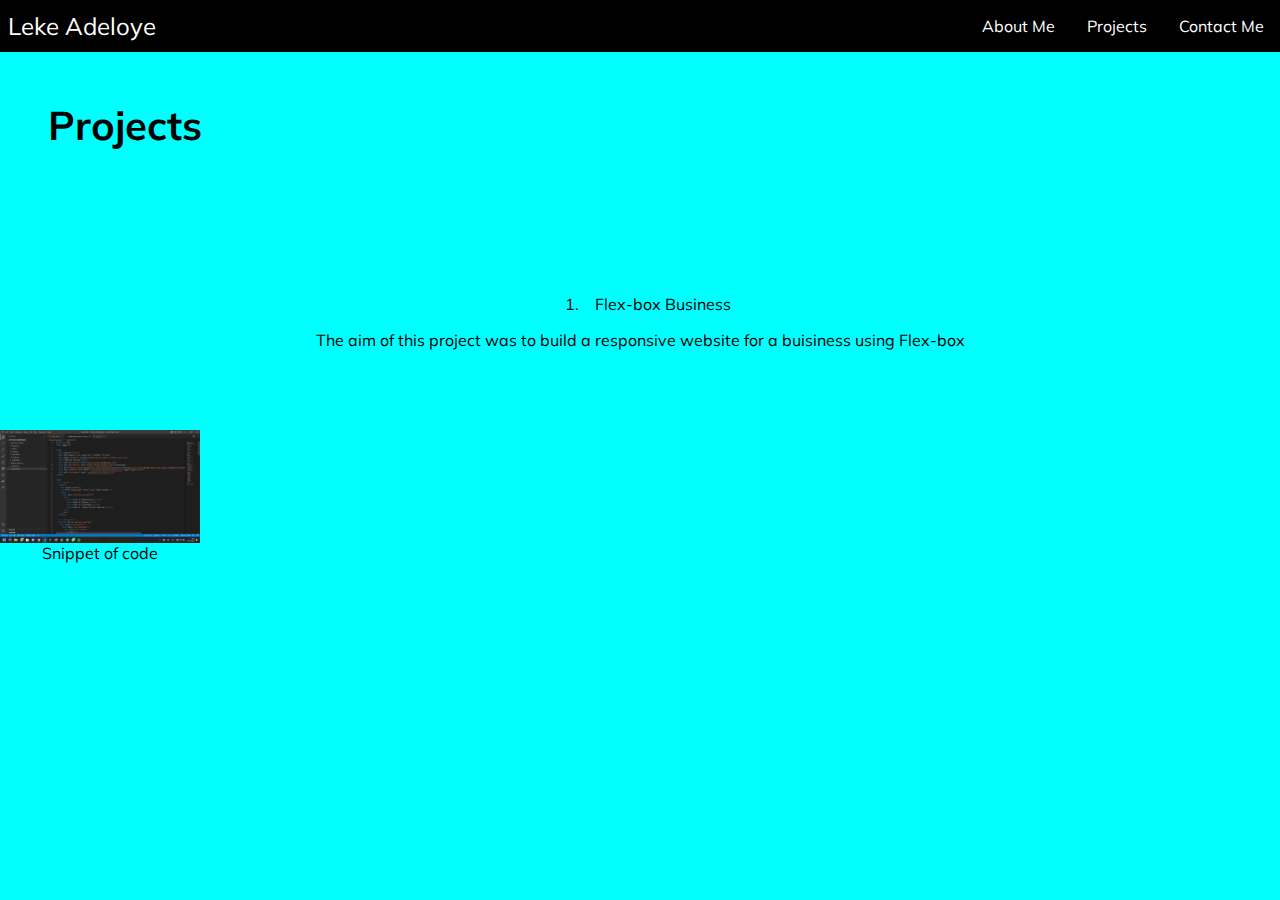
==== projects.html @ 50b27f8d "updated hmtl and css files for projects - up to project1" ====
<!DOCTYPE html>
<html lang="en">
<head>
  <meta charset="UTF-8">
  <meta http-equiv="X-UA-Compatible" content="IE=edge">
  <meta name="viewport" content="width=device-width, initial-scale=1.0">
  <title>Leke's Portfolio Site - Projects</title>
  <!-- Stylesheets -->

  <link rel="stylesheet" href="./stylesheets/styles2.css">
  <!-- Fonts -->

  <link rel="preconnect" href="https://fonts.googleapis.com">
  <link rel="preconnect" href="https://fonts.gstatic.com" crossorigin>
  <link href="https://fonts.googleapis.com/css2?family=Merriweather:ital,wght@0,400;0,700;1,400&family=Mulish:wght@300;400&display=swap" rel="stylesheet">

</head>
<body>
  <header>
    <div class="name">
      <p>Leke Adeloye</p>
    </div>
  <!--  Site Navigation  -->
  
    <nav class="nav-bar">
       <ul>
         <li><a href="index.html#about">About Me</a></li>
         <li><a href="./projects.html#project">Projects</a></li>
         <li><a href="index.html#contact-me">Contact Me</a></li>
       </ul>
    </nav>
  </header>

  <!-- Project 1 Section -->
  <section id="projects">
    <h1>Projects</h1>
      <div class="project1-container">
        <div class="project-name">
          <p><span>1.</span>Flex-box Business</p>
        </div>
        <div class="project-description">
          <p>The aim of this project was to build a responsive website for a buisiness using Flex-box</p>
        </div>
      </div>
      <div class="project-images-container">
        <figure>
          <img src="./resources/images/project1-code.png" alt="image of code">
          <figcaption>
            <p>Snippet of code</p>
          </figcaption>
        </figure>
      </div>
  </section>
</body>
</html>
---- stylesheets/styles2.css ----
* {
  margin: 0;
  padding: 0;
  box-sizing: border-box;
}

body {
  font-family: 'Mulish', sans-serif;
  font-size: 1rem;
  background-color: aqua;
}

/* Navigation */

header {
  position: fixed;
  display: flex;
  align-items: center;
  justify-content: space-between;
  width: 100%;
  background-color: black;
  color: white;
  z-index: 999;
}

.name {
  font-size: 1.5rem;
  margin: .5rem;
  display: inline-block;
}

.nav-bar ul {
  margin: 0;
  padding: 0;
  display: flex;
}

.nav-bar li {
  list-style: none;
}

.nav-bar li a {
  text-decoration: none;
  color: white;
  padding: 1rem;
  display: block;
}

.nav-bar li:hover {
  background-color: #555;
}

/* Projects Section */

#projects {
  width: 100%;
  height: 100vh;
  padding-top: 3.25rem;
}

#projects h1 {
  font-size: 2.5rem;
  padding: 3rem;
}

.project1-container {
  display: flex;
  justify-content: center;
  align-items: center;
  padding: 5rem;
  flex-direction: column;
}

.project-name p, span {
  padding: 1rem;
}

/* Project Images Containers */

figure {
  max-width: 200px;
}

figure img {
  display: block;
  width: 100%;
}

figcaption {
  max-width: 200px;
  text-align: center;
}
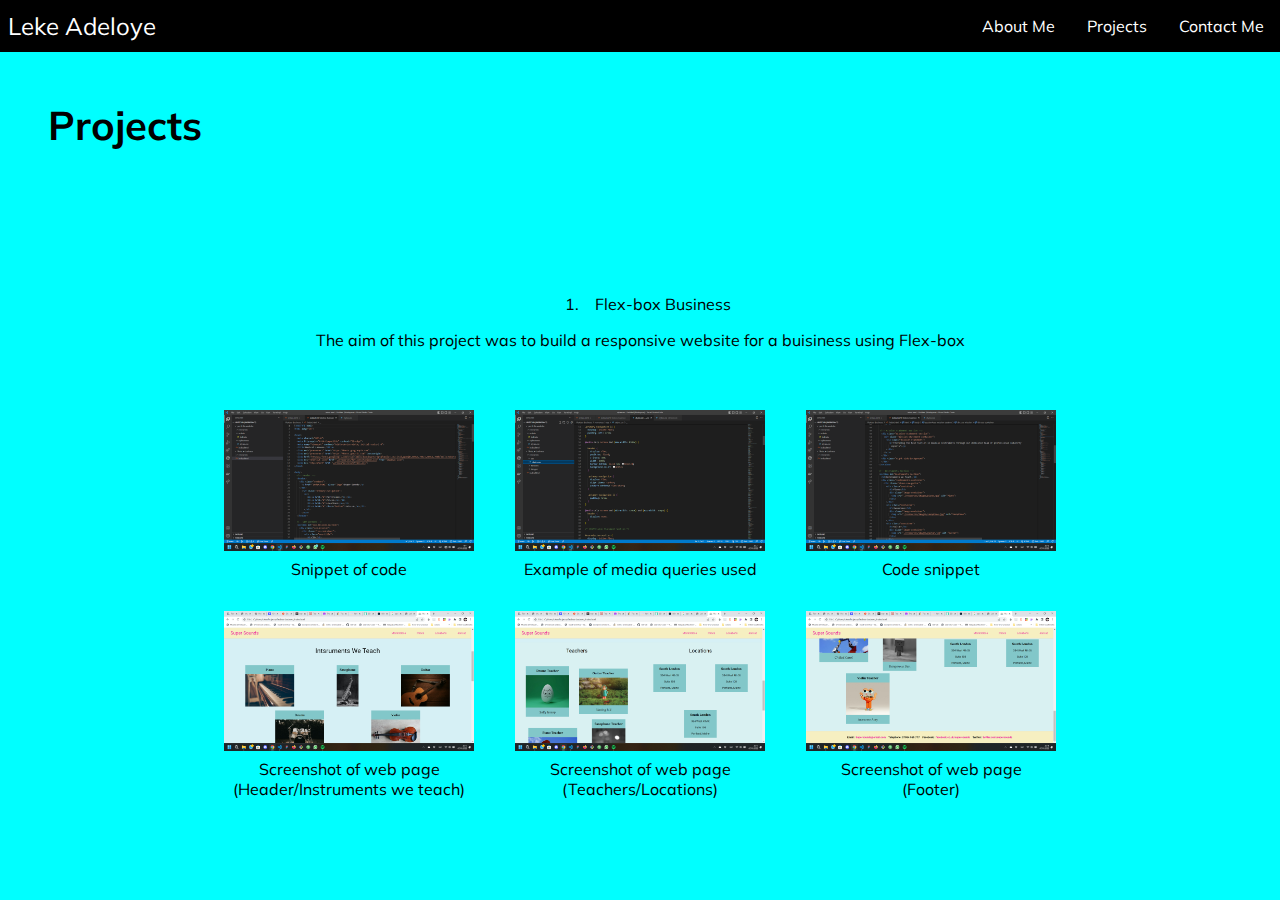
==== commit 9f12b197: "finalised layout of project 1 css and updated html file" ====
--- a/projects.html
+++ b/projects.html
@@ -34,22 +34,52 @@
   <!-- Project 1 Section -->
   <section id="projects">
     <h1>Projects</h1>
-      <div class="project1-container">
-        <div class="project-name">
-          <p><span>1.</span>Flex-box Business</p>
-        </div>
-        <div class="project-description">
-          <p>The aim of this project was to build a responsive website for a buisiness using Flex-box</p>
-        </div>
+    <div class="project1-container">
+      <div class="project-name">
+        <p><span>1.</span>Flex-box Business</p>
       </div>
-      <div class="project-images-container">
-        <figure>
-          <img src="./resources/images/project1-code.png" alt="image of code">
-          <figcaption>
-            <p>Snippet of code</p>
-          </figcaption>
-        </figure>
+      <div class="project-description">
+        <p>The aim of this project was to build a responsive website for a buisiness using Flex-box</p>
       </div>
-  </section>
+    </div>
+    <div class="project-images-container">
+      <figure>
+        <img src="./resources/images/project1-code.png" alt="image of code">
+        <figcaption>
+          <p>Snippet of code</p>
+        </figcaption>
+      </figure>
+      <figure>
+        <img src="./resources/images/project1-css-queries.png" alt="image of css media queries">
+        <figcaption>
+          <p>Example of media queries used</p>
+        </figcaption>
+      </figure>
+      <figure>
+        <img src="./resources/images/project1-html.png" alt="image of html code">
+        <figcaption>
+          <p>Code snippet</p>
+        </figcaption>
+      </figure>
+      <figure>
+        <img src="./resources/images/project1-webpage.png" alt="image of web page">
+        <figcaption>
+          <p>Screenshot of web page (Header/Instruments we teach)</p>
+        </figcaption>
+      </figure>
+      <figure>
+        <img src="./resources/images/project1-webpage-2.png" alt="image of web page">
+        <figcaption>
+          <p>Screenshot of web page (Teachers/Locations)</p>
+        </figcaption>
+      </figure>
+      <figure>
+        <img src="./resources/images/project1-webpage-3.png" alt="image of web page">
+        <figcaption>
+          <p>Screenshot of web page (Footer)</p>
+        </figcaption>
+      </figure>
+    </div>
+</section>
 </body>
 </html>--- a/stylesheets/styles2.css
+++ b/stylesheets/styles2.css
@@ -54,7 +54,6 @@
 
 #projects {
   width: 100%;
-  height: 100vh;
   padding-top: 3.25rem;
 }
 
@@ -67,7 +66,7 @@
   display: flex;
   justify-content: center;
   align-items: center;
-  padding: 5rem;
+  padding: 5rem 5rem 1rem 5rem;
   flex-direction: column;
 }
 
@@ -77,16 +76,29 @@
 
 /* Project Images Containers */
 
+.project-images-container {
+  display: flex;
+  justify-content: space-between;
+  align-items: flex-start;
+  flex-wrap: wrap;
+  padding: 2rem;
+  width: 70%;
+  margin: auto;
+}
+
 figure {
-  max-width: 200px;
+  max-width: 250px;
+  margin: 0.75rem 0;
 }
 
 figure img {
   display: block;
   width: 100%;
+  /* height: auto; */
 }
 
 figcaption {
-  max-width: 200px;
+  max-width: 250px;
   text-align: center;
+  padding: 0.5rem;
 }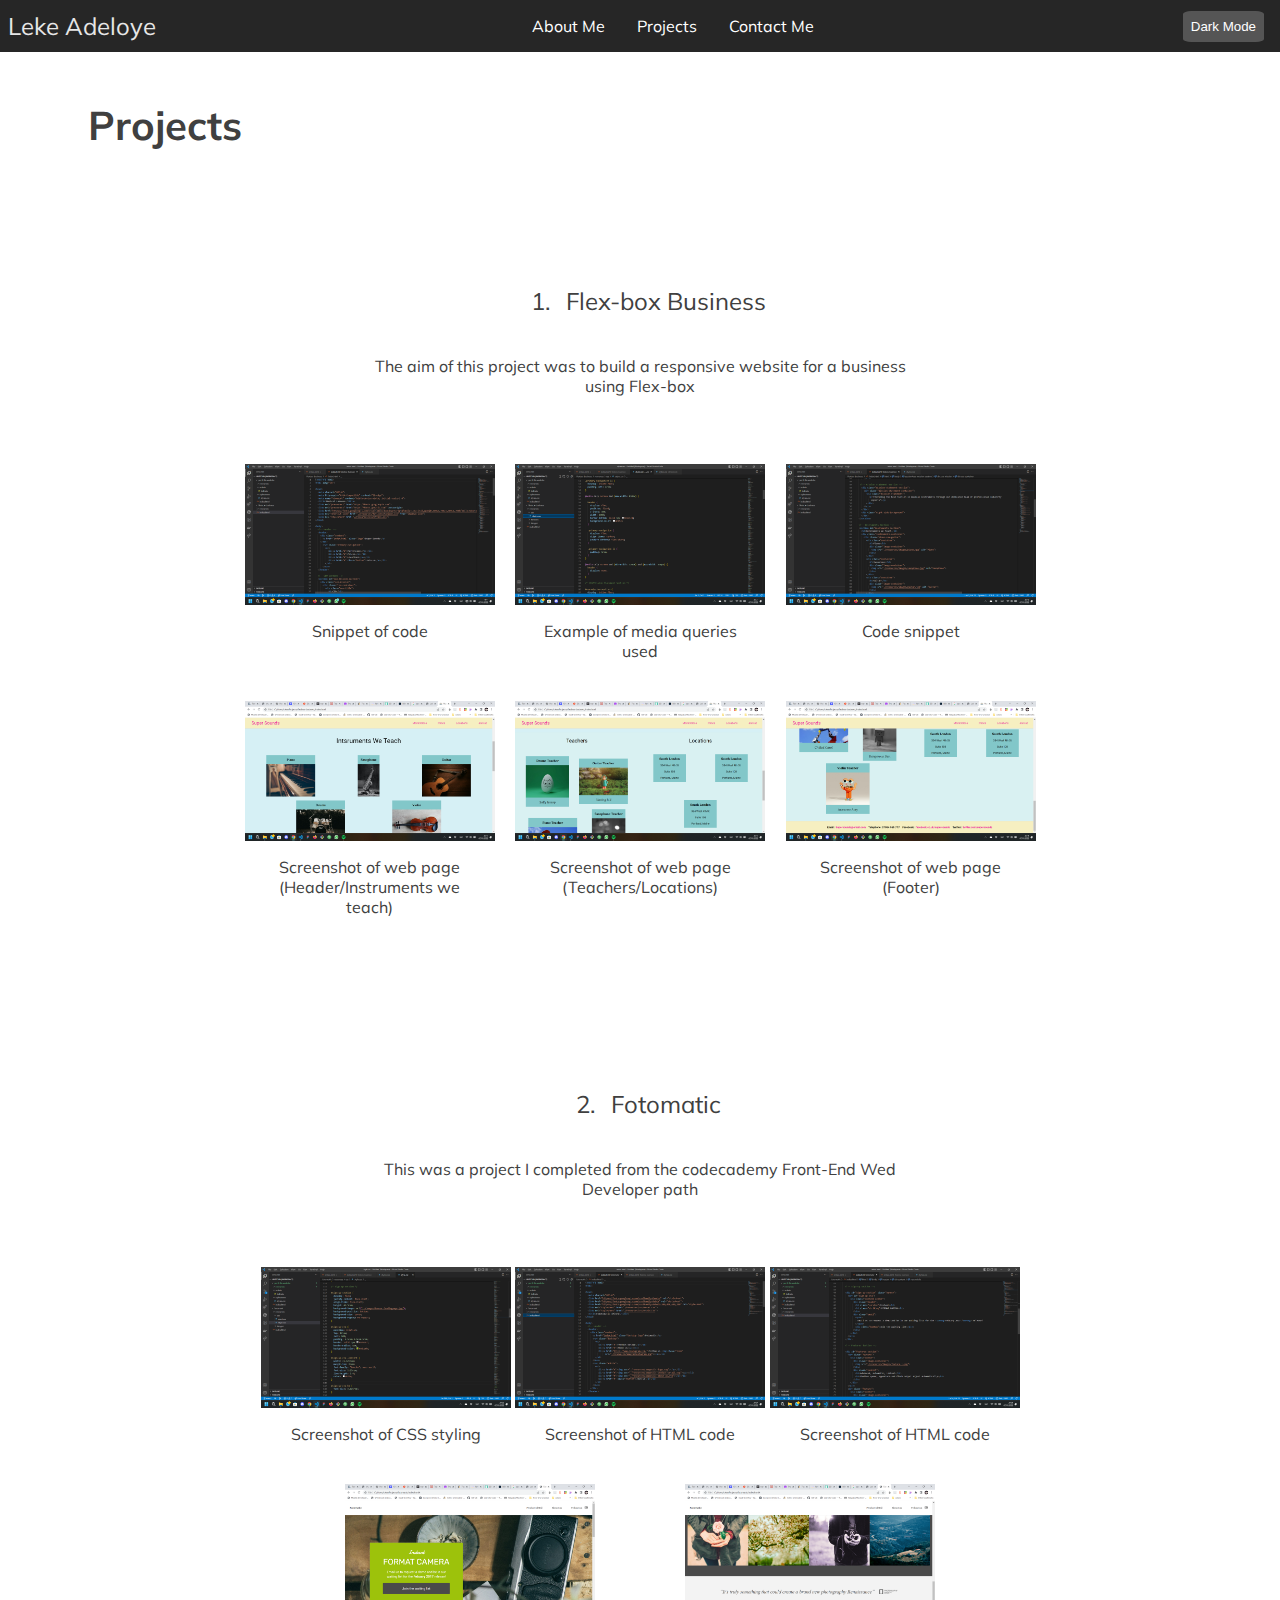
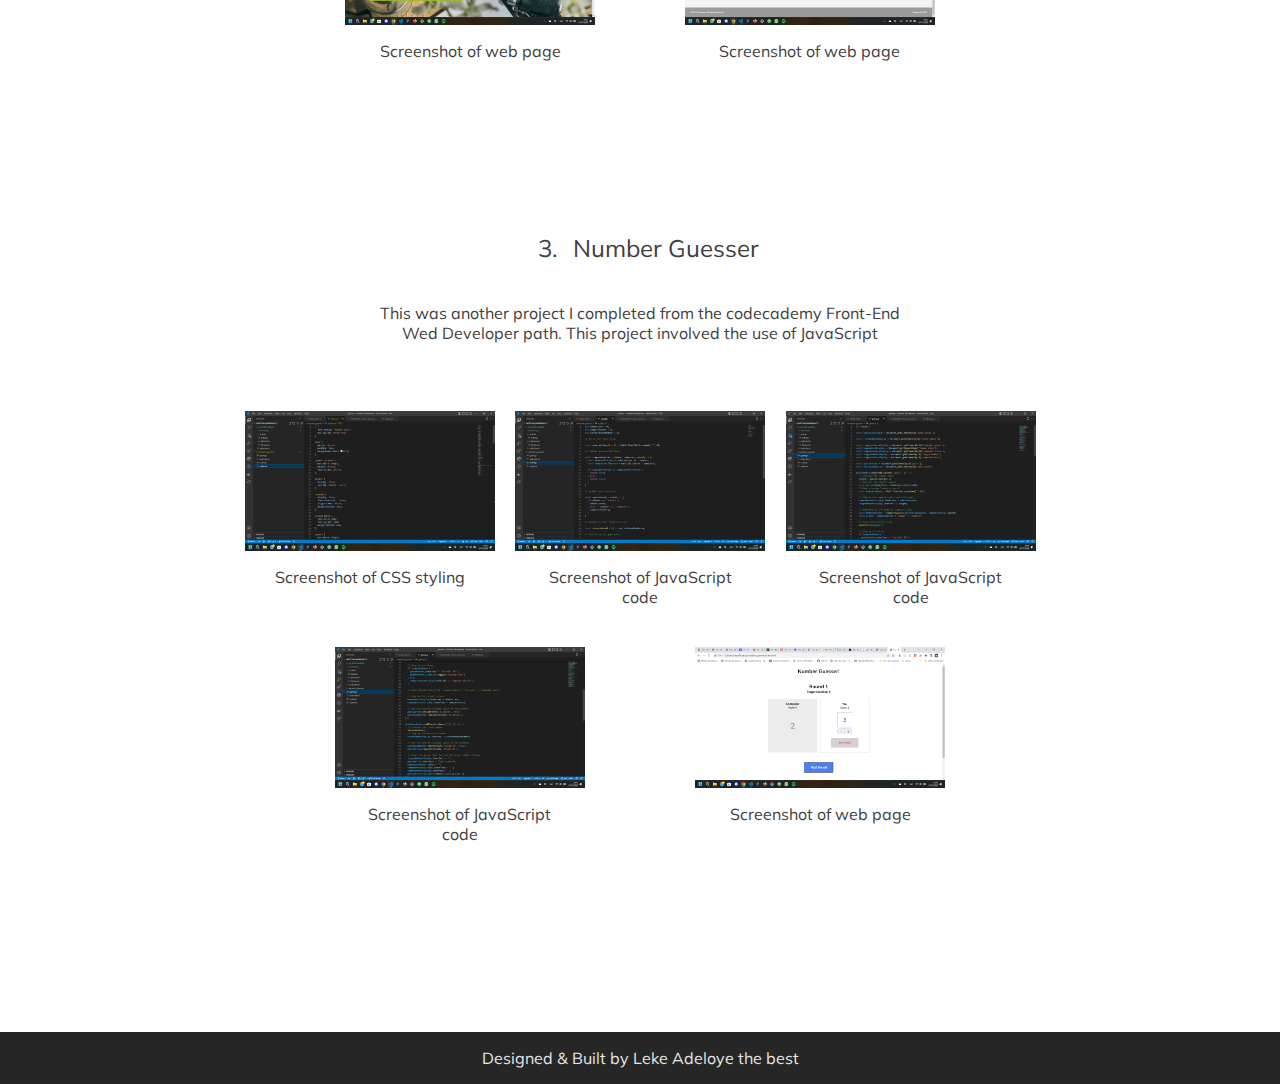
==== commit 53cab979: "removed main section from html and updated JS so now header text changes color when dark mode on" ====
--- a/projects.html
+++ b/projects.html
@@ -1,85 +1,220 @@
 <!DOCTYPE html>
 <html lang="en">
-<head>
-  <meta charset="UTF-8">
-  <meta http-equiv="X-UA-Compatible" content="IE=edge">
-  <meta name="viewport" content="width=device-width, initial-scale=1.0">
-  <title>Leke's Portfolio Site - Projects</title>
-  <!-- Stylesheets -->
-
-  <link rel="stylesheet" href="./stylesheets/styles2.css">
-  <!-- Fonts -->
-
-  <link rel="preconnect" href="https://fonts.googleapis.com">
-  <link rel="preconnect" href="https://fonts.gstatic.com" crossorigin>
-  <link href="https://fonts.googleapis.com/css2?family=Merriweather:ital,wght@0,400;0,700;1,400&family=Mulish:wght@300;400&display=swap" rel="stylesheet">
-
-</head>
-<body>
-  <header>
-    <div class="name">
-      <p>Leke Adeloye</p>
-    </div>
-  <!--  Site Navigation  -->
-  
-    <nav class="nav-bar">
-       <ul>
-         <li><a href="index.html#about">About Me</a></li>
-         <li><a href="./projects.html#project">Projects</a></li>
-         <li><a href="index.html#contact-me">Contact Me</a></li>
-       </ul>
-    </nav>
-  </header>
-
-  <!-- Project 1 Section -->
-  <section id="projects">
-    <h1>Projects</h1>
-    <div class="project1-container">
-      <div class="project-name">
-        <p><span>1.</span>Flex-box Business</p>
-      </div>
-      <div class="project-description">
-        <p>The aim of this project was to build a responsive website for a buisiness using Flex-box</p>
-      </div>
-    </div>
-    <div class="project-images-container">
-      <figure>
-        <img src="./resources/images/project1-code.png" alt="image of code">
-        <figcaption>
-          <p>Snippet of code</p>
-        </figcaption>
-      </figure>
-      <figure>
-        <img src="./resources/images/project1-css-queries.png" alt="image of css media queries">
-        <figcaption>
-          <p>Example of media queries used</p>
-        </figcaption>
-      </figure>
-      <figure>
-        <img src="./resources/images/project1-html.png" alt="image of html code">
-        <figcaption>
-          <p>Code snippet</p>
-        </figcaption>
-      </figure>
-      <figure>
-        <img src="./resources/images/project1-webpage.png" alt="image of web page">
-        <figcaption>
-          <p>Screenshot of web page (Header/Instruments we teach)</p>
-        </figcaption>
-      </figure>
-      <figure>
-        <img src="./resources/images/project1-webpage-2.png" alt="image of web page">
-        <figcaption>
-          <p>Screenshot of web page (Teachers/Locations)</p>
-        </figcaption>
-      </figure>
-      <figure>
-        <img src="./resources/images/project1-webpage-3.png" alt="image of web page">
-        <figcaption>
-          <p>Screenshot of web page (Footer)</p>
-        </figcaption>
-      </figure>
-    </div>
-</section>
-</body>
-</html>+  <head>
+    <meta charset="UTF-8" />
+    <meta http-equiv="X-UA-Compatible" content="IE=edge" />
+    <meta name="viewport" content="width=device-width, initial-scale=1.0" />
+    <title>Leke's Portfolio Site - Projects</title>
+    <!-- Stylesheets -->
+
+    <link rel="stylesheet" href="./stylesheets/styles2.css" />
+    <!-- Fonts -->
+
+    <link rel="preconnect" href="https://fonts.googleapis.com" />
+    <link rel="preconnect" href="https://fonts.gstatic.com" crossorigin />
+    <link
+      href="https://fonts.googleapis.com/css2?family=Merriweather:ital,wght@0,400;0,700;1,400&family=Mulish:wght@300;400&display=swap"
+      rel="stylesheet" />
+    <!--  JavaScript  -->
+
+    <script src="./scripts/index.js" defer></script>
+  </head>
+  <body>
+    <header>
+      <div class="name">
+        <p>Leke Adeloye</p>
+      </div>
+      <!--  Site Navigation  -->
+
+      <nav class="nav-bar">
+        <ul>
+          <li><a href="index.html#about">About Me</a></li>
+          <li><a href="./projects.html#project">Projects</a></li>
+          <li><a href="index.html#contact-me">Contact Me</a></li>
+        </ul>
+      </nav>
+      <button id="light-dark">Dark Mode</button>
+    </header>
+
+    <!-- Project 1 Section -->
+
+    <section id="projects">
+      <h1>Projects</h1>
+      <div id="project1" class="project-container">
+        <div class="project-name">
+          <p><span>1.</span>Flex-box Business</p>
+        </div>
+        <div class="project-description">
+          <p>
+            The aim of this project was to build a responsive website for a
+            business using Flex-box
+          </p>
+        </div>
+      </div>
+      <div class="project1-images project-images-container">
+        <figure>
+          <img src="./resources/images/project1-code.png" alt="image of code" />
+          <figcaption>
+            <p>Snippet of code</p>
+          </figcaption>
+        </figure>
+        <figure>
+          <img
+            src="./resources/images/project1-css-queries.png"
+            alt="image of css media queries" />
+          <figcaption>
+            <p>Example of media queries used</p>
+          </figcaption>
+        </figure>
+        <figure>
+          <img
+            src="./resources/images/project1-html.png"
+            alt="image of html code" />
+          <figcaption>
+            <p>Code snippet</p>
+          </figcaption>
+        </figure>
+        <figure>
+          <img
+            src="./resources/images/project1-webpage.png"
+            alt="image of web page" />
+          <figcaption>
+            <p>Screenshot of web page (Header/Instruments we teach)</p>
+          </figcaption>
+        </figure>
+        <figure>
+          <img
+            src="./resources/images/project1-webpage-2.png"
+            alt="image of web page" />
+          <figcaption>
+            <p>Screenshot of web page (Teachers/Locations)</p>
+          </figcaption>
+        </figure>
+        <figure>
+          <img
+            src="./resources/images/project1-webpage-3.png"
+            alt="image of web page" />
+          <figcaption>
+            <p>Screenshot of web page (Footer)</p>
+          </figcaption>
+        </figure>
+      </div>
+
+      <!-- Project 2 Section -->
+
+      <div class="project-container">
+        <div id="project2" class="project-name">
+          <p><span>2.</span>Fotomatic</p>
+        </div>
+        <div class="project-description">
+          <p>
+            This was a project I completed from the codecademy Front-End Wed
+            Developer path
+          </p>
+        </div>
+      </div>
+      <div class="project2-images project-images-container">
+        <figure>
+          <img
+            src="./resources/images/project2-css.png"
+            alt="image of css code" />
+          <figcaption>
+            <p>Screenshot of CSS styling</p>
+          </figcaption>
+        </figure>
+        <figure>
+          <img
+            src="./resources/images/project2-html.png"
+            alt="image of html code" />
+          <figcaption>
+            <p>Screenshot of HTML code</p>
+          </figcaption>
+        </figure>
+        <figure>
+          <img
+            src="./resources/images/project2-html-2.png"
+            alt="image of html code" />
+          <figcaption>
+            <p>Screenshot of HTML code</p>
+          </figcaption>
+        </figure>
+        <figure>
+          <img
+            src="./resources/images/project2-webpage.png"
+            alt="image of web page" />
+          <figcaption>
+            <p>Screenshot of web page</p>
+          </figcaption>
+        </figure>
+        <figure>
+          <img
+            src="./resources/images/project2-webpage-2.png"
+            alt="image of web page" />
+          <figcaption>
+            <p>Screenshot of web page</p>
+          </figcaption>
+        </figure>
+      </div>
+
+      <!-- Project 3 Section -->
+
+      <div class="project-container">
+        <div id="project3" class="project-name">
+          <p><span>3.</span>Number Guesser</p>
+        </div>
+        <div class="project-description">
+          <p>
+            This was another project I completed from the codecademy Front-End
+            Wed Developer path. This project involved the use of JavaScript
+          </p>
+        </div>
+      </div>
+      <div class="project3-images project-images-container">
+        <figure>
+          <img
+            src="./resources/images/project3-css.png"
+            alt="image of css code" />
+          <figcaption>
+            <p>Screenshot of CSS styling</p>
+          </figcaption>
+        </figure>
+        <figure>
+          <img
+            src="./resources/images/project3-js.png"
+            alt="image of JavaScript code" />
+          <figcaption>
+            <p>Screenshot of JavaScript code</p>
+          </figcaption>
+        </figure>
+        <figure>
+          <img
+            src="./resources/images/project3-js-2.png"
+            alt="image of JavaScript code" />
+          <figcaption>
+            <p>Screenshot of JavaScript code</p>
+          </figcaption>
+        </figure>
+        <figure>
+          <img
+            src="./resources/images/project3-js-3.png"
+            alt="image of JavaScript code" />
+          <figcaption>
+            <p>Screenshot of JavaScript code</p>
+          </figcaption>
+        </figure>
+        <figure>
+          <img
+            src="./resources/images/project3-webpage.png"
+            alt="image of web page" />
+          <figcaption>
+            <p>Screenshot of web page</p>
+          </figcaption>
+        </figure>
+      </div>
+    </section>
+
+    <footer>
+      <p>Designed & Built by Leke Adeloye the best</p>
+    </footer>
+  </body>
+</html>
--- a/stylesheets/styles2.css
+++ b/stylesheets/styles2.css
@@ -5,9 +5,34 @@
 }
 
 body {
-  font-family: 'Mulish', sans-serif;
+  font-family: "Mulish", sans-serif;
   font-size: 1rem;
-  background-color: aqua;
+  background-color: hsl(0, 0%, 100%);
+  color: hsl(0, 0%, 25%);
+}
+
+/* main {
+  background-color: hsl(0, 0%, 100%);
+  color: hsl(0, 0%, 25%);
+} */
+
+/*  Dark Theme  */
+
+.body2 {
+  font-family: "Mulish", sans-serif;
+  font-size: 1rem;
+  background-color: black;
+  color: beige;
+}
+
+.header2 {
+  background-color: white;
+  color: black;
+}
+
+.footer2 {
+  background-color: white;
+  color: black;
 }
 
 /* Navigation */
@@ -18,15 +43,16 @@
   align-items: center;
   justify-content: space-between;
   width: 100%;
-  background-color: black;
-  color: white;
-  z-index: 999;
+  background-color: hsl(0, 0%, 15%);
+  color: hsl(0, 0%, 90%);
+  /* z-index: 999; */
 }
 
 .name {
   font-size: 1.5rem;
-  margin: .5rem;
+  margin: 0.5rem;
   display: inline-block;
+  color: hsl(0, 0%, 90%);
 }
 
 .nav-bar ul {
@@ -46,8 +72,21 @@
   display: block;
 }
 
+.nav-bar li {
+  transition: background-color 450ms ease-in-out;
+}
+
 .nav-bar li:hover {
   background-color: #555;
+}
+
+#light-dark {
+  margin-right: 1rem;
+  border-radius: 10%;
+  padding: 0.5rem;
+  border: hsl(0, 0%, 100%) none 0.1rem;
+  background-color: #555;
+  color: hsl(0, 0%, 100%);;
 }
 
 /* Projects Section */
@@ -59,10 +98,10 @@
 
 #projects h1 {
   font-size: 2.5rem;
-  padding: 3rem;
+  padding: 3rem 5.5rem 1.5rem;
 }
 
-.project1-container {
+.project-container {
   display: flex;
   justify-content: center;
   align-items: center;
@@ -70,20 +109,62 @@
   flex-direction: column;
 }
 
-.project-name p, span {
-  padding: 1rem;
+/* .project2-container {
+  display: flex;
+  justify-content: center;
+  align-items: center;
+  padding: 5rem 5rem 1rem 5rem;
+  flex-direction: column;
 }
 
-/* Project Images Containers */
+.project3-container {
+  display: flex;
+  justify-content: center;
+  align-items: center;
+  padding: 5rem 5rem 1rem 5rem;
+  flex-direction: column;
+} */
+
+.project-description {
+  max-width: 50%;
+  text-align: center;
+  padding: 0.5rem;
+  margin-top: 1rem;
+}
+
+.project-name p,
+span {
+  padding: 1rem;
+  font-size: 1.5rem;
+}
+
+.project-name {
+  margin-top: 1rem;
+}
+
+/* Project Images Containers and Figures */
 
 .project-images-container {
   display: flex;
-  justify-content: space-between;
   align-items: flex-start;
   flex-wrap: wrap;
   padding: 2rem;
+  margin: auto;
+}
+
+.project1-images {
+  justify-content: space-evenly;
   width: 70%;
-  margin: auto;
+}
+
+.project2-images {
+  width: 65%;
+  justify-content: space-evenly;
+}
+
+.project3-images {
+  justify-content: space-evenly;
+  width: 70%;
 }
 
 figure {
@@ -100,5 +181,17 @@
 figcaption {
   max-width: 250px;
   text-align: center;
-  padding: 0.5rem;
-}+  padding: 1rem;
+}
+
+footer {
+  display: flex;
+  align-items: center;
+  justify-content: center;
+  width: 100%;
+  background-color: hsl(0, 0%, 15%);
+  color: hsl(0, 0%, 90%);
+  z-index: 999;
+  padding: 1rem;
+  margin-top: 8rem;
+}
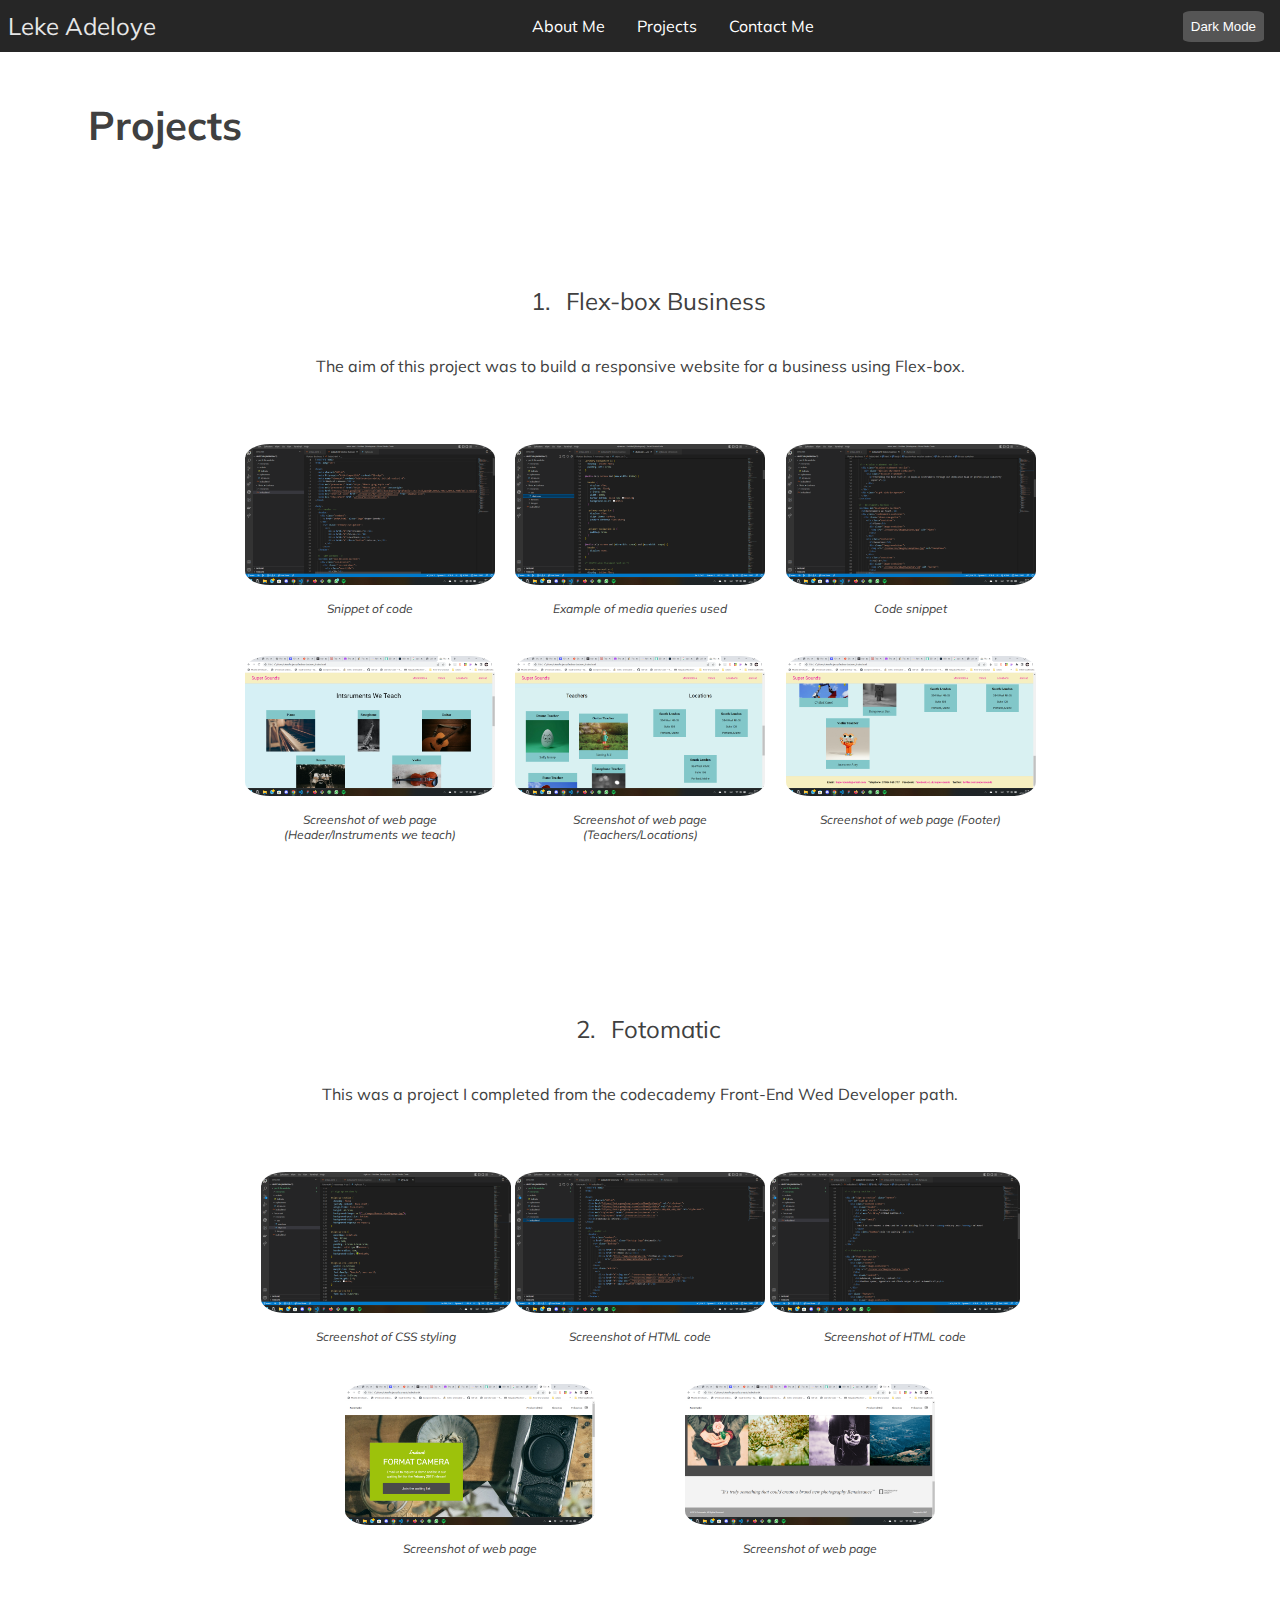
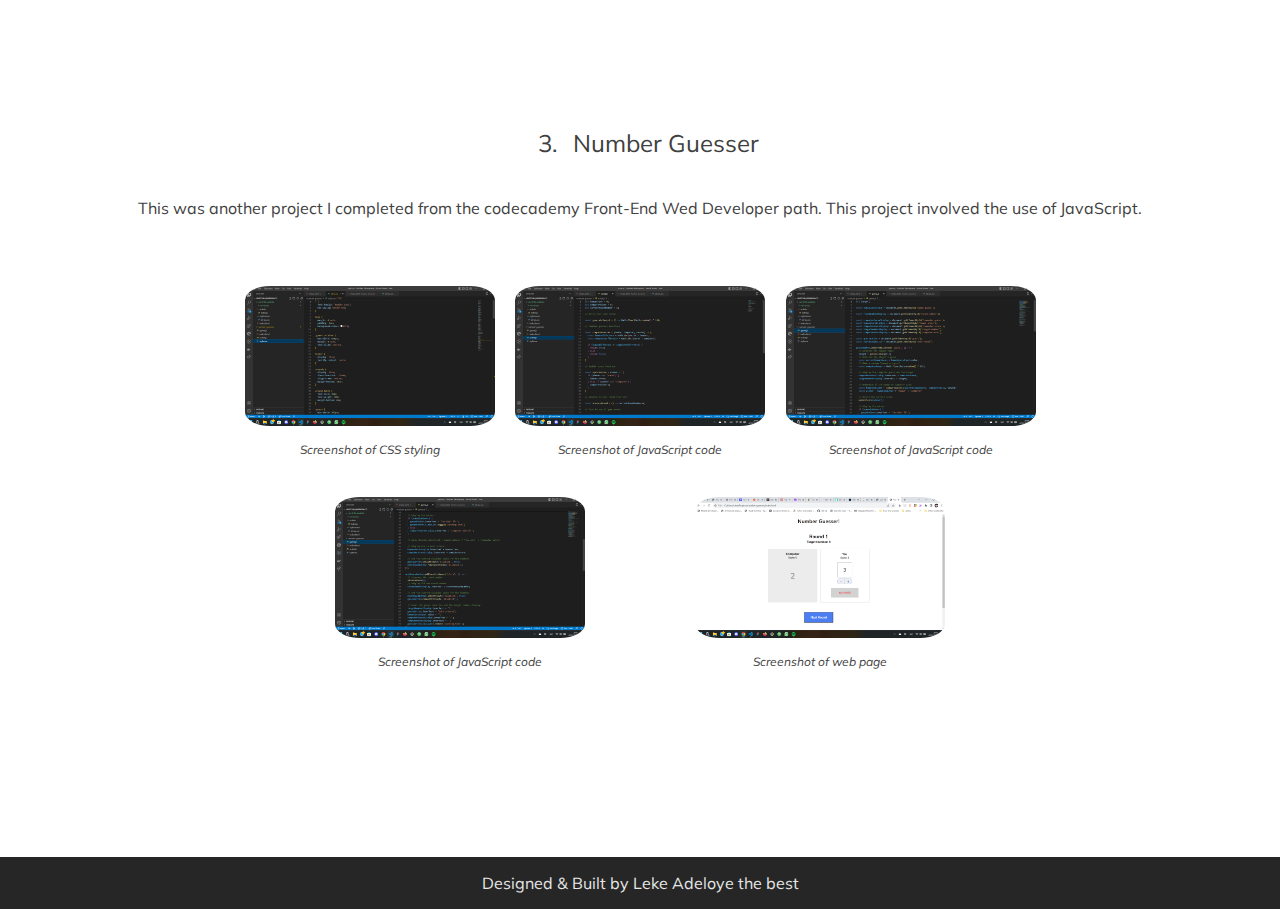
==== commit a8c448aa: "changed styling of images and added italics" ====
--- a/projects.html
+++ b/projects.html
@@ -47,7 +47,7 @@
         <div class="project-description">
           <p>
             The aim of this project was to build a responsive website for a
-            business using Flex-box
+            business using Flex-box.
           </p>
         </div>
       </div>
@@ -109,7 +109,7 @@
         <div class="project-description">
           <p>
             This was a project I completed from the codecademy Front-End Wed
-            Developer path
+            Developer path.
           </p>
         </div>
       </div>
@@ -165,7 +165,7 @@
         <div class="project-description">
           <p>
             This was another project I completed from the codecademy Front-End
-            Wed Developer path. This project involved the use of JavaScript
+            Wed Developer path. This project involved the use of JavaScript.
           </p>
         </div>
       </div>
--- a/stylesheets/styles2.css
+++ b/stylesheets/styles2.css
@@ -11,30 +11,6 @@
   color: hsl(0, 0%, 25%);
 }
 
-/* main {
-  background-color: hsl(0, 0%, 100%);
-  color: hsl(0, 0%, 25%);
-} */
-
-/*  Dark Theme  */
-
-.body2 {
-  font-family: "Mulish", sans-serif;
-  font-size: 1rem;
-  background-color: black;
-  color: beige;
-}
-
-.header2 {
-  background-color: white;
-  color: black;
-}
-
-.footer2 {
-  background-color: white;
-  color: black;
-}
-
 /* Navigation */
 
 header {
@@ -78,6 +54,7 @@
 
 .nav-bar li:hover {
   background-color: #555;
+  cursor: pointer;
 }
 
 #light-dark {
@@ -86,7 +63,14 @@
   padding: 0.5rem;
   border: hsl(0, 0%, 100%) none 0.1rem;
   background-color: #555;
-  color: hsl(0, 0%, 100%);;
+  color: hsl(0, 0%, 100%);
+  transition: all 350ms ease-in-out;
+}
+
+#light-dark:hover {
+  cursor: pointer;
+  background-color: lightgray;
+  color:hsl(0, 0%, 25%);
 }
 
 /* Projects Section */
@@ -102,34 +86,16 @@
 }
 
 .project-container {
-  display: flex;
-  justify-content: center;
-  align-items: center;
+  text-align: center;
   padding: 5rem 5rem 1rem 5rem;
   flex-direction: column;
 }
 
-/* .project2-container {
-  display: flex;
-  justify-content: center;
-  align-items: center;
-  padding: 5rem 5rem 1rem 5rem;
-  flex-direction: column;
-}
-
-.project3-container {
-  display: flex;
-  justify-content: center;
-  align-items: center;
-  padding: 5rem 5rem 1rem 5rem;
-  flex-direction: column;
-} */
-
 .project-description {
-  max-width: 50%;
   text-align: center;
   padding: 0.5rem;
   margin-top: 1rem;
+  min-width: 200px;
 }
 
 .project-name p,
@@ -175,6 +141,7 @@
 figure img {
   display: block;
   width: 100%;
+  border-radius: 10%;
   /* height: auto; */
 }
 
@@ -184,6 +151,11 @@
   padding: 1rem;
 }
 
+figcaption p {
+  font-style: italic;
+  font-size: 0.75rem;
+}
+
 footer {
   display: flex;
   align-items: center;
@@ -195,3 +167,110 @@
   padding: 1rem;
   margin-top: 8rem;
 }
+
+/*  Dark Theme  */
+
+.body2 {
+  font-family: "Mulish", sans-serif;
+  font-size: 1rem;
+  background-color: black;
+  color: beige;
+}
+
+.header2 {
+  background-color: white;
+  color: black;
+}
+
+.footer2 {
+  background-color: white;
+  color: black;
+}
+
+/*  Media Queries  */
+
+@media only screen and (min-width: 900px) and (max-width: 1200px) {
+
+}
+
+@media only screen and (min-width: 565px) and (max-width: 900px) {
+  #projects h1 {
+    font-size: 1.75rem;
+    padding: 2rem 3.5rem 0.75rem 1rem;
+  }
+
+  .project-container {
+    padding: 1rem 1rem .5rem 1rem;
+  }
+
+  .project-images-container {
+    display: flex;
+    align-items: flex-start;
+    flex-wrap: wrap;
+    padding: 1rem;
+    margin: auto;
+  }
+
+  .project1-images {
+    justify-content: space-evenly;
+    width: 100%;
+  }
+
+  .project2-images {
+    width: 100%;
+    justify-content: space-evenly;
+  }
+
+  .project3-images {
+    justify-content: space-evenly;
+    width: 100%;
+  }
+}
+
+@media only screen and (min-width: 320px) and (max-width: 573px) {
+  header {
+    display: none;
+  }
+
+  .project-name p {
+    font-weight: 600;
+  }
+
+  #projects h1 {
+    font-size: 1.5rem;
+    padding: 2.5rem 3.5rem 0.75rem 1.5rem;
+  }
+
+  .project-container {
+    padding: 1rem 1rem .5rem 1rem;
+  }
+
+  .project-images-container {
+    display: flex;
+    align-items: flex-start;
+    flex-wrap: wrap;
+    padding: 0.5rem;
+    margin: auto;
+  }
+
+  .project1-images {
+    justify-content: space-evenly;
+    width: 100%;
+  }
+
+  .project2-images {
+    width: 100%;
+    justify-content: space-evenly;
+  }
+
+  .project3-images {
+    justify-content: space-evenly;
+    width: 100%;
+  }
+
+  footer {
+    padding: 1rem;
+    margin-top: 3.5rem;
+  }
+
+} 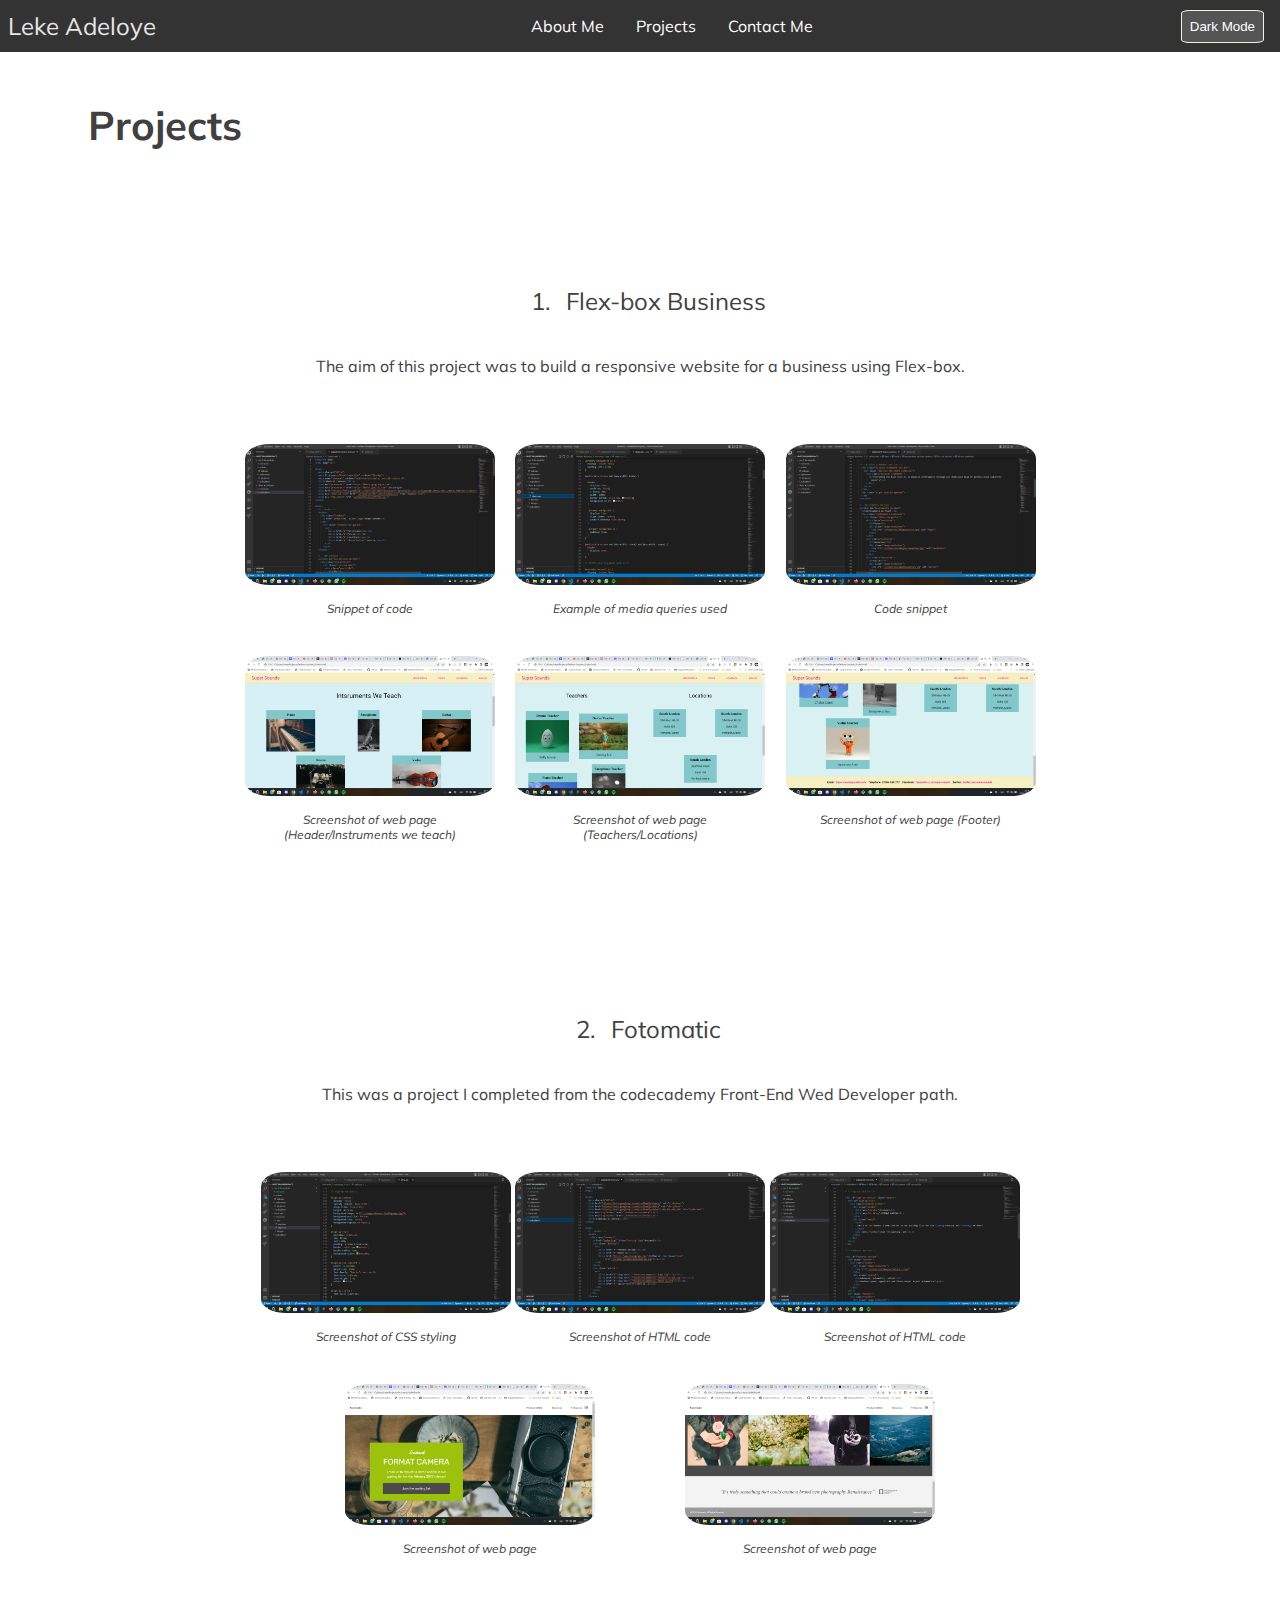
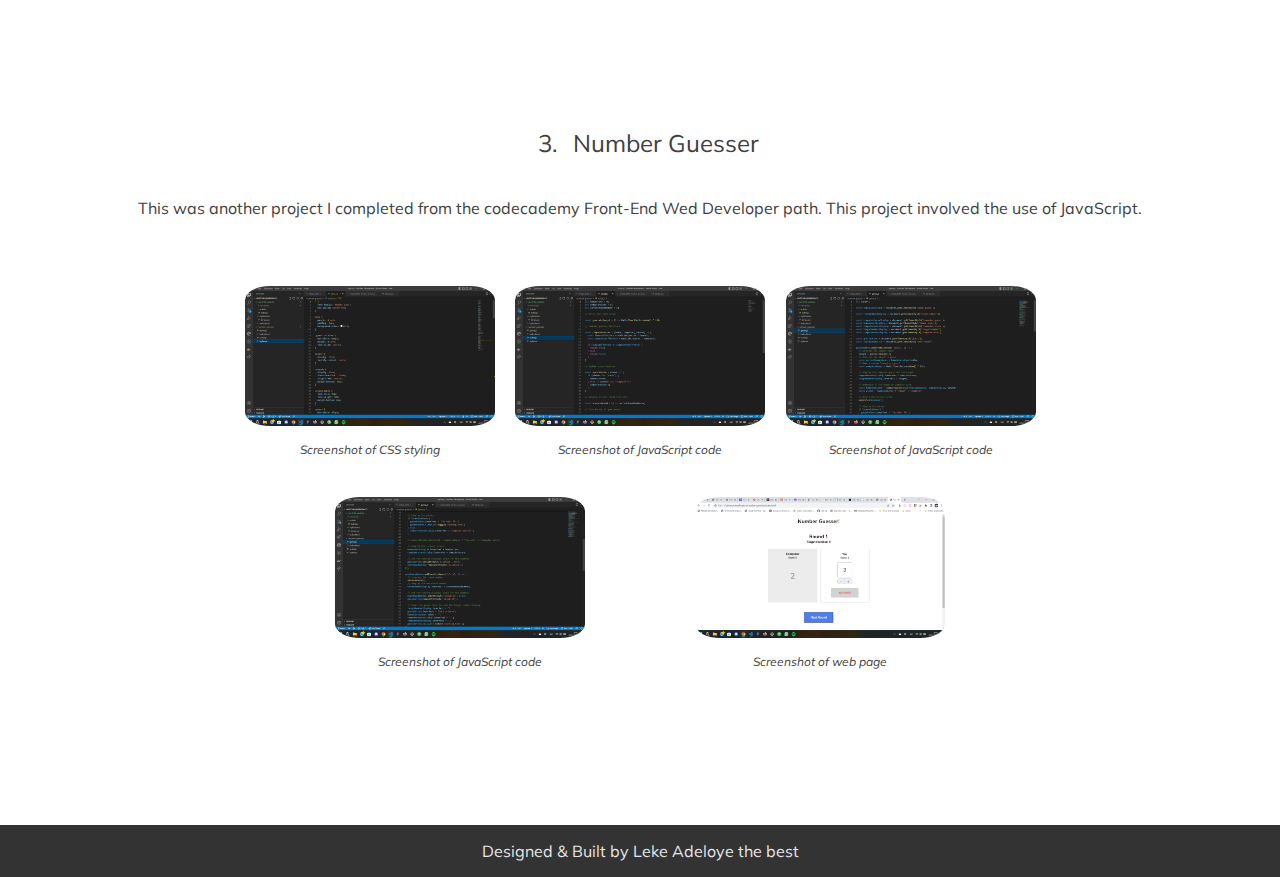
==== commit e6bc69ac: "Cleaned up code and finalised ready for push to github. (Final)" ====
--- a/projects.html
+++ b/projects.html
@@ -33,185 +33,202 @@
           <li><a href="index.html#contact-me">Contact Me</a></li>
         </ul>
       </nav>
+
+      <!-- Mobile Navigation -->
+
+      <ul class="nav-bar2">
+        <li><a href="index.html#about">About Me</a></li>
+        <li><a href="./projects.html#project">Projects</a></li>
+        <li><a href="index.html#contact-me">Contact Me</a></li>
+      </ul>
+      <div class="burger">
+        <div class="line1"></div>
+        <div class="line2"></div>
+        <div class="line3"></div>
+      </div>
       <button id="light-dark">Dark Mode</button>
     </header>
 
     <!-- Project 1 Section -->
 
-    <section id="projects">
-      <h1>Projects</h1>
-      <div id="project1" class="project-container">
-        <div class="project-name">
-          <p><span>1.</span>Flex-box Business</p>
-        </div>
-        <div class="project-description">
-          <p>
-            The aim of this project was to build a responsive website for a
-            business using Flex-box.
-          </p>
-        </div>
-      </div>
-      <div class="project1-images project-images-container">
-        <figure>
-          <img src="./resources/images/project1-code.png" alt="image of code" />
-          <figcaption>
-            <p>Snippet of code</p>
-          </figcaption>
-        </figure>
-        <figure>
-          <img
-            src="./resources/images/project1-css-queries.png"
-            alt="image of css media queries" />
-          <figcaption>
-            <p>Example of media queries used</p>
-          </figcaption>
-        </figure>
-        <figure>
-          <img
-            src="./resources/images/project1-html.png"
-            alt="image of html code" />
-          <figcaption>
-            <p>Code snippet</p>
-          </figcaption>
-        </figure>
-        <figure>
-          <img
-            src="./resources/images/project1-webpage.png"
-            alt="image of web page" />
-          <figcaption>
-            <p>Screenshot of web page (Header/Instruments we teach)</p>
-          </figcaption>
-        </figure>
-        <figure>
-          <img
-            src="./resources/images/project1-webpage-2.png"
-            alt="image of web page" />
-          <figcaption>
-            <p>Screenshot of web page (Teachers/Locations)</p>
-          </figcaption>
-        </figure>
-        <figure>
-          <img
-            src="./resources/images/project1-webpage-3.png"
-            alt="image of web page" />
-          <figcaption>
-            <p>Screenshot of web page (Footer)</p>
-          </figcaption>
-        </figure>
-      </div>
-
-      <!-- Project 2 Section -->
-
-      <div class="project-container">
-        <div id="project2" class="project-name">
-          <p><span>2.</span>Fotomatic</p>
-        </div>
-        <div class="project-description">
-          <p>
-            This was a project I completed from the codecademy Front-End Wed
-            Developer path.
-          </p>
-        </div>
-      </div>
-      <div class="project2-images project-images-container">
-        <figure>
-          <img
-            src="./resources/images/project2-css.png"
-            alt="image of css code" />
-          <figcaption>
-            <p>Screenshot of CSS styling</p>
-          </figcaption>
-        </figure>
-        <figure>
-          <img
-            src="./resources/images/project2-html.png"
-            alt="image of html code" />
-          <figcaption>
-            <p>Screenshot of HTML code</p>
-          </figcaption>
-        </figure>
-        <figure>
-          <img
-            src="./resources/images/project2-html-2.png"
-            alt="image of html code" />
-          <figcaption>
-            <p>Screenshot of HTML code</p>
-          </figcaption>
-        </figure>
-        <figure>
-          <img
-            src="./resources/images/project2-webpage.png"
-            alt="image of web page" />
-          <figcaption>
-            <p>Screenshot of web page</p>
-          </figcaption>
-        </figure>
-        <figure>
-          <img
-            src="./resources/images/project2-webpage-2.png"
-            alt="image of web page" />
-          <figcaption>
-            <p>Screenshot of web page</p>
-          </figcaption>
-        </figure>
-      </div>
-
-      <!-- Project 3 Section -->
-
-      <div class="project-container">
-        <div id="project3" class="project-name">
-          <p><span>3.</span>Number Guesser</p>
-        </div>
-        <div class="project-description">
-          <p>
-            This was another project I completed from the codecademy Front-End
-            Wed Developer path. This project involved the use of JavaScript.
-          </p>
-        </div>
-      </div>
-      <div class="project3-images project-images-container">
-        <figure>
-          <img
-            src="./resources/images/project3-css.png"
-            alt="image of css code" />
-          <figcaption>
-            <p>Screenshot of CSS styling</p>
-          </figcaption>
-        </figure>
-        <figure>
-          <img
-            src="./resources/images/project3-js.png"
-            alt="image of JavaScript code" />
-          <figcaption>
-            <p>Screenshot of JavaScript code</p>
-          </figcaption>
-        </figure>
-        <figure>
-          <img
-            src="./resources/images/project3-js-2.png"
-            alt="image of JavaScript code" />
-          <figcaption>
-            <p>Screenshot of JavaScript code</p>
-          </figcaption>
-        </figure>
-        <figure>
-          <img
-            src="./resources/images/project3-js-3.png"
-            alt="image of JavaScript code" />
-          <figcaption>
-            <p>Screenshot of JavaScript code</p>
-          </figcaption>
-        </figure>
-        <figure>
-          <img
-            src="./resources/images/project3-webpage.png"
-            alt="image of web page" />
-          <figcaption>
-            <p>Screenshot of web page</p>
-          </figcaption>
-        </figure>
-      </div>
-    </section>
+    <main>
+      <section id="projects">
+        <h1>Projects</h1>
+        <div id="project1" class="project-container">
+          <div class="project-name">
+            <p><span>1.</span>Flex-box Business</p>
+          </div>
+          <div class="project-description">
+            <p>
+              The aim of this project was to build a responsive website for a
+              business using Flex-box.
+            </p>
+          </div>
+        </div>
+        <div class="project1-images project-images-container">
+          <figure>
+            <img src="./resources/images/project1-code.png" alt="image of code" />
+            <figcaption>
+              <p>Snippet of code</p>
+            </figcaption>
+          </figure>
+          <figure>
+            <img
+              src="./resources/images/project1-css-queries.png"
+              alt="image of css media queries" />
+            <figcaption>
+              <p>Example of media queries used</p>
+            </figcaption>
+          </figure>
+          <figure>
+            <img
+              src="./resources/images/project1-html.png"
+              alt="image of html code" />
+            <figcaption>
+              <p>Code snippet</p>
+            </figcaption>
+          </figure>
+          <figure>
+            <img
+              src="./resources/images/project1-webpage.png"
+              alt="image of web page" />
+            <figcaption>
+              <p>Screenshot of web page (Header/Instruments we teach)</p>
+            </figcaption>
+          </figure>
+          <figure>
+            <img
+              src="./resources/images/project1-webpage-2.png"
+              alt="image of web page" />
+            <figcaption>
+              <p>Screenshot of web page (Teachers/Locations)</p>
+            </figcaption>
+          </figure>
+          <figure>
+            <img
+              src="./resources/images/project1-webpage-3.png"
+              alt="image of web page" />
+            <figcaption>
+              <p>Screenshot of web page (Footer)</p>
+            </figcaption>
+          </figure>
+        </div>
+  
+        <!-- Project 2 Section -->
+  
+        <div class="project-container">
+          <div id="project2" class="project-name">
+            <p><span>2.</span>Fotomatic</p>
+          </div>
+          <div class="project-description">
+            <p>
+              This was a project I completed from the codecademy Front-End Wed
+              Developer path.
+            </p>
+          </div>
+        </div>
+        <div class="project2-images project-images-container">
+          <figure>
+            <img
+              src="./resources/images/project2-css.png"
+              alt="image of css code" />
+            <figcaption>
+              <p>Screenshot of CSS styling</p>
+            </figcaption>
+          </figure>
+          <figure>
+            <img
+              src="./resources/images/project2-html.png"
+              alt="image of html code" />
+            <figcaption>
+              <p>Screenshot of HTML code</p>
+            </figcaption>
+          </figure>
+          <figure>
+            <img
+              src="./resources/images/project2-html-2.png"
+              alt="image of html code" />
+            <figcaption>
+              <p>Screenshot of HTML code</p>
+            </figcaption>
+          </figure>
+          <figure>
+            <img
+              src="./resources/images/project2-webpage.png"
+              alt="image of web page" />
+            <figcaption>
+              <p>Screenshot of web page</p>
+            </figcaption>
+          </figure>
+          <figure>
+            <img
+              src="./resources/images/project2-webpage-2.png"
+              alt="image of web page" />
+            <figcaption>
+              <p>Screenshot of web page</p>
+            </figcaption>
+          </figure>
+        </div>
+  
+        <!-- Project 3 Section -->
+  
+        <div class="project-container">
+          <div id="project3" class="project-name">
+            <p><span>3.</span>Number Guesser</p>
+          </div>
+          <div class="project-description">
+            <p>
+              This was another project I completed from the codecademy Front-End
+              Wed Developer path. This project involved the use of JavaScript.
+            </p>
+          </div>
+        </div>
+        <div class="project3-images project-images-container">
+          <figure>
+            <img
+              src="./resources/images/project3-css.png"
+              alt="image of css code" />
+            <figcaption>
+              <p>Screenshot of CSS styling</p>
+            </figcaption>
+          </figure>
+          <figure>
+            <img
+              src="./resources/images/project3-js.png"
+              alt="image of JavaScript code" />
+            <figcaption>
+              <p>Screenshot of JavaScript code</p>
+            </figcaption>
+          </figure>
+          <figure>
+            <img
+              src="./resources/images/project3-js-2.png"
+              alt="image of JavaScript code" />
+            <figcaption>
+              <p>Screenshot of JavaScript code</p>
+            </figcaption>
+          </figure>
+          <figure>
+            <img
+              src="./resources/images/project3-js-3.png"
+              alt="image of JavaScript code" />
+            <figcaption>
+              <p>Screenshot of JavaScript code</p>
+            </figcaption>
+          </figure>
+          <figure>
+            <img
+              src="./resources/images/project3-webpage.png"
+              alt="image of web page" />
+            <figcaption>
+              <p>Screenshot of web page</p>
+            </figcaption>
+          </figure>
+        </div>
+      </section>
+    </main>
+
+    <!-- Footer -->
 
     <footer>
       <p>Designed & Built by Leke Adeloye the best</p>
--- a/stylesheets/styles2.css
+++ b/stylesheets/styles2.css
@@ -19,9 +19,8 @@
   align-items: center;
   justify-content: space-between;
   width: 100%;
-  background-color: hsl(0, 0%, 15%);
+  background-color: hsl(0, 0%, 20%);
   color: hsl(0, 0%, 90%);
-  /* z-index: 999; */
 }
 
 .name {
@@ -57,11 +56,28 @@
   cursor: pointer;
 }
 
+.nav-bar2 {
+  display: none;
+}
+
+.burger {
+  display: none;
+  cursor: pointer;
+}
+
+.burger div {
+  width: 25px;
+  height: 2.5px;
+  background-color: hsl(0, 0%, 90%);
+  margin: 5px;
+  transition: all 0.3s ease;
+}
+
 #light-dark {
   margin-right: 1rem;
   border-radius: 10%;
   padding: 0.5rem;
-  border: hsl(0, 0%, 100%) none 0.1rem;
+  border: 0.015rem solid beige;
   background-color: #555;
   color: hsl(0, 0%, 100%);
   transition: all 350ms ease-in-out;
@@ -131,6 +147,7 @@
 .project3-images {
   justify-content: space-evenly;
   width: 70%;
+  padding-bottom: 8rem;
 }
 
 figure {
@@ -138,11 +155,20 @@
   margin: 0.75rem 0;
 }
 
+.figure2 {
+  width: 600px;
+  height: 400px;
+  object-fit: cover;
+  margin: 0.75rem 0;
+}
+
 figure img {
   display: block;
+  height: 100%;
   width: 100%;
+  object-fit: cover;
   border-radius: 10%;
-  /* height: auto; */
+  cursor: pointer;
 }
 
 figcaption {
@@ -161,11 +187,10 @@
   align-items: center;
   justify-content: center;
   width: 100%;
-  background-color: hsl(0, 0%, 15%);
+  background-color: hsl(0, 0%, 20%);
   color: hsl(0, 0%, 90%);
   z-index: 999;
   padding: 1rem;
-  margin-top: 8rem;
 }
 
 /*  Dark Theme  */
@@ -175,16 +200,6 @@
   font-size: 1rem;
   background-color: black;
   color: beige;
-}
-
-.header2 {
-  background-color: white;
-  color: black;
-}
-
-.footer2 {
-  background-color: white;
-  color: black;
 }
 
 /*  Media Queries  */
@@ -227,17 +242,101 @@
   }
 }
 
-@media only screen and (min-width: 320px) and (max-width: 573px) {
-  header {
+/* Mobile Design */
+
+@media only screen and (min-width: 320px) and (max-width: 600px) {
+  /* header {
     display: none;
-  }
-
-  .project-name p {
+  } */
+
+  body {
+    overflow-x: hidden;
+  }
+
+  .name {
+    font-size: 1.25rem;
+  }
+
+  .nav-bar {
+    display: none
+  }
+
+  .nav-bar2 {
+    position: absolute;
+    right: 0px;
+    height: 94.3vh;
+    top: 5.7vh;
+    background-color: hsl(0, 0%, 25%);
+    display: flex;
+    flex-direction: column;
+    align-items: center;
+    width: 50%;
+    transform: translateX(100%);
+    transition: transform 0.5s ease-in;
+  }
+
+  .nav-bar2 li {
+    list-style: none;
+    padding: 2rem;
+    margin-top: 2.5rem;
+    opacity: 0;
+  }
+
+  .nav-bar2 a {
+    color: white;
+  }
+
+  .burger {
+    display: block;
+    margin-left: 12rem;
+  }
+
+  #light-dark {
+    font-size: 0.65rem;
+    /* margin-right: 1rem; */
+    border-radius: 10%;
+    padding: 0.45rem;
+    border: 0.015rem solid beige;
+    background-color: #555;
+    color: hsl(0, 0%, 100%);
+    transition: all 350ms ease-in-out;
+  }
+
+  .nav-active {
+    transform: translateX(0%);
+  }
+  @keyframes navLinkFade {
+    from {
+      opacity: 0;
+      transform: translateX(50px);
+    }
+    to {
+      opacity: 1;
+      transform: translateX(0px);
+    }
+  }
+
+  .toggle .line1 {
+    transform: rotate(-45deg) translate(-5px, 6px);
+
+  }
+
+  .toggle .line2 {
+    opacity: 0;
+  }
+
+  .toggle .line3 {
+    transform: rotate(45deg) translate(-5px, -6px);
+  }
+
+  .project-name p, span {
     font-weight: 600;
+    font-size: 1.25rem;
   }
 
   #projects h1 {
-    font-size: 1.5rem;
+    font-size: 1.75rem;
+    text-decoration: underline;
     padding: 2.5rem 3.5rem 0.75rem 1.5rem;
   }
 
@@ -270,7 +369,5 @@
 
   footer {
     padding: 1rem;
-    margin-top: 3.5rem;
-  }
-
-} +  }
+} 
